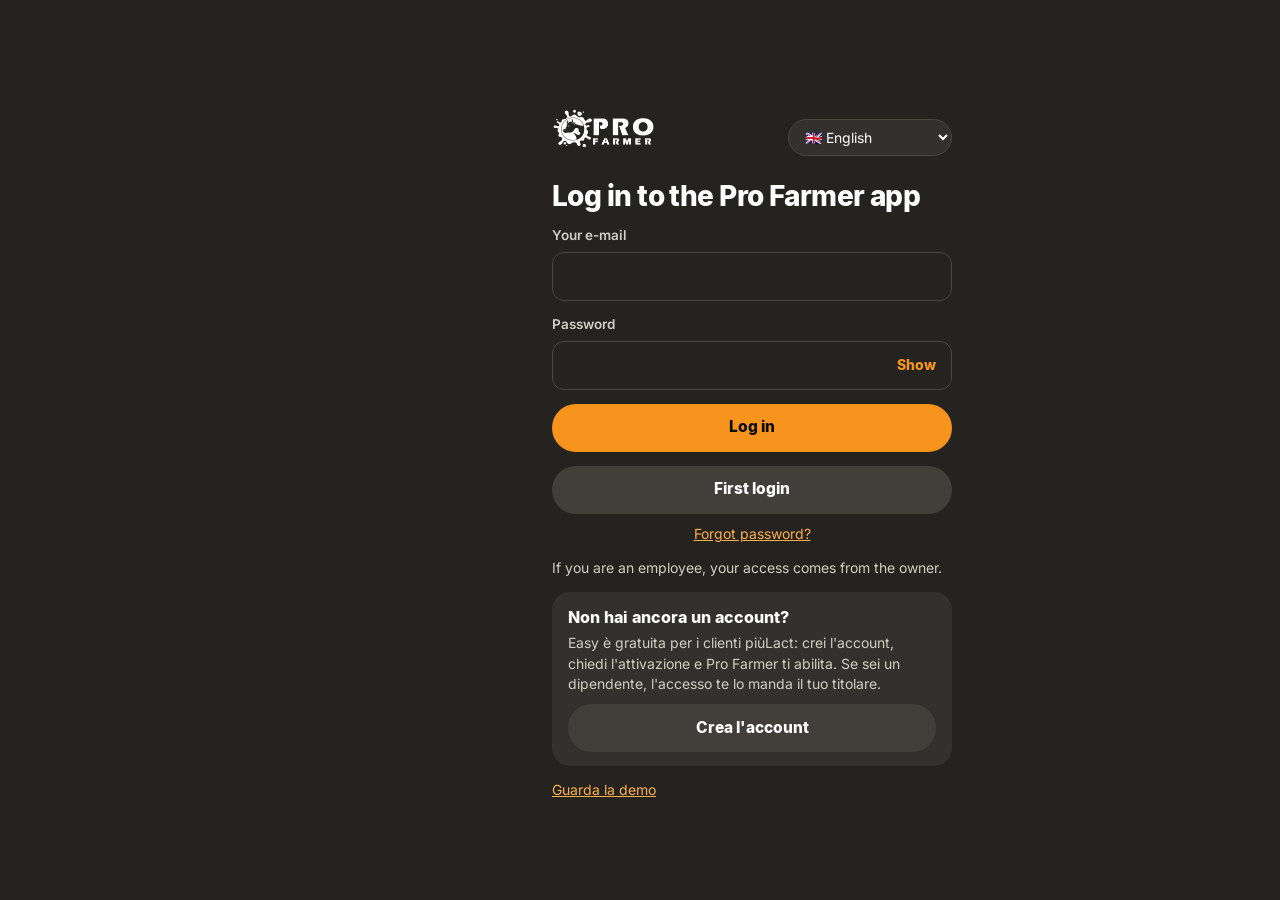
==== index.html @ bf6e0912 "Easy: tradotti gli ultimi messaggi del dipendente (senza rete, avvisi, app in pausa, quasi pronta) C" ====
<!doctype html>
<html lang="it">
<head>
<meta charset="utf-8">
<meta name="viewport" content="width=device-width, initial-scale=1, viewport-fit=cover">
<title>Pro Farmer</title>
<meta name="description" content="L’app Pro Farmer per l’allevatore: Riposa per piùLact e Presenze e turni per i dipendenti della stalla.">
<meta name="robots" content="noindex">
<meta name="theme-color" content="#242320">
<script>/* il tema prima di disegnare, così non lampeggia (2/11/2026) */
(function(){var t='scuro';try{t=localStorage.getItem('pf-tema')||'scuro'}catch(e){}
var c=t==='auto'?(matchMedia('(prefers-color-scheme: light)').matches?'chiaro':'scuro'):t;
document.documentElement.setAttribute('data-tema',c);
document.querySelector('meta[name="theme-color"]').setAttribute('content',c==='chiaro'?'#F5F2EC':'#242320');})();</script>
<meta name="apple-mobile-web-app-capable" content="yes">
<meta name="mobile-web-app-capable" content="yes">
<meta name="apple-mobile-web-app-status-bar-style" content="black-translucent">
<meta name="apple-mobile-web-app-title" content="Pro Farmer">
<link rel="manifest" href="manifest.webmanifest">
<link rel="icon" href="assets/icone/favicon-32.png" sizes="32x32">
<link rel="apple-touch-icon" href="assets/icone/apple-touch-icon.png">
<link rel="stylesheet" href="assets/pf.css?v=20261104a">
</head>
<body>
<div id="app" aria-live="polite"><p class="sotto" style="padding:40px 16px">Apro l’app…</p></div>
<div id="stampa"></div>
<script src="assets/vendor/supabase-2.45.4.js"></script>
<script src="assets/conti.js?v=20261104a"></script>
<script src="assets/settimana.js?v=20261104a"></script>
<script src="assets/documenti.js?v=20261104a"></script>
<script src="assets/lingue.js?v=20261104a"></script>
<script src="assets/antirobot.js?v=20261104a"></script>
<script>if (new URLSearchParams(location.search).has('demo')) document.write('<script src="assets/demo.js?v=20261104a"><\/script>');</script>
<script src="assets/pf.js?v=20261104a"></script>
</body>
</html>
---- assets/pf.css ----
/* App Pro Farmer · stile A «Grafite e arancio» (scelto da Giulio il 29/10/2026) */
@font-face{font-family:Inter;src:url(font/inter-400.woff2) format('woff2');font-weight:400;font-display:swap}
@font-face{font-family:Inter;src:url(font/inter-500.woff2) format('woff2');font-weight:500;font-display:swap}
@font-face{font-family:Inter;src:url(font/inter-600.woff2) format('woff2');font-weight:600;font-display:swap}
@font-face{font-family:Inter;src:url(font/inter-800.woff2) format('woff2');font-weight:800;font-display:swap}

:root{
  --fondo:#242320; --fondo-2:#33312D; --fondo-3:#423F3A; --fondo-basso:#1B1A18;
  --testo:#FFFFFF; --testo-2:#D3CDC5; --testo-3:#A9A299;
  --arancio:#F7941D; --arancio-2:#FFB04D; --inchiostro:#0E0E0E;
  --verde:#5BC08A; --rosso:#FF7A6B; --giallo:#F2C94C; --blu:#7DB7F0;
  --bordo:#4A4741; --raggio:18px;
  --sotto:env(safe-area-inset-bottom,0px); --sopra:env(safe-area-inset-top,0px);
}
/* Modalità chiara (2/11/2026): gli stessi ruoli, i colori invertiti. Si sceglie
   nel Profilo (Scuro, Chiaro, Come il telefono); la scelta sta su html[data-tema]. */
html[data-tema="chiaro"]{
  --fondo:#F5F2EC; --fondo-2:#FFFFFF; --fondo-3:#E9E4DB; --fondo-basso:#FFFFFF;
  --testo:#1C1B19; --testo-2:#4C4740; --testo-3:#7B746A;
  --arancio:#F7941D; --arancio-2:#B35F05; --inchiostro:#0E0E0E;
  --verde:#1D7F4B; --rosso:#C2382A; --giallo:#8A6700; --blu:#2463A8;
  --bordo:#DAD3C8;
  color-scheme:light;
}
html[data-tema="chiaro"] img.logo{content:url(logo-nero.png)}
html[data-tema="chiaro"] .menu{box-shadow:0 -1px 0 var(--bordo)}
html[data-tema="chiaro"] .scheda,html[data-tema="chiaro"] .foglio{box-shadow:0 1px 2px rgba(0,0,0,.06)}
html[data-tema="chiaro"] .scheda.chiara{background:var(--fondo-3)}
html[data-tema="chiaro"] .toast{background:var(--inchiostro);color:#fff}
.tema-scelta{display:flex;gap:6px;margin-top:10px}
.tema-scelta button{flex:1;min-height:40px;border-radius:99px;background:var(--fondo-3);color:var(--testo);font-weight:700;font-size:14px}
.tema-scelta button[aria-pressed="true"]{background:var(--arancio);color:var(--inchiostro)}
*{box-sizing:border-box;margin:0;padding:0}
html{-webkit-text-size-adjust:100%;text-size-adjust:100%}
body{font-family:Inter,system-ui,Arial,sans-serif;background:var(--fondo);color:var(--testo);line-height:1.45;
  min-height:100dvh;-webkit-tap-highlight-color:transparent;overscroll-behavior-y:none}
button,input,select,textarea{font:inherit;color:inherit}
button{cursor:pointer;border:0;background:none;touch-action:manipulation}
a{color:var(--arancio-2)}
:focus-visible{outline:3px solid var(--arancio-2);outline-offset:2px}
.nascosto{display:none!important}
.sr{position:absolute;width:1px;height:1px;overflow:hidden;clip:rect(0 0 0 0)}

#app{max-width:560px;margin:0 auto;min-height:100dvh;display:flex;flex-direction:column;padding-top:var(--sopra)}
#app.largo{max-width:900px}
.testa{display:flex;align-items:center;gap:12px;padding:14px 16px 6px;min-height:56px}
.testa .logo{height:28px;width:auto}
.testa h1{font-size:20px;font-weight:800;letter-spacing:-.01em;flex:1;min-width:0;overflow:hidden;text-overflow:ellipsis;white-space:nowrap}
.testa .indietro{width:40px;height:40px;border-radius:12px;background:var(--fondo-2);display:grid;place-items:center;flex:none;font-size:20px}
.corpo{flex:1;padding:8px 16px calc(96px + var(--sotto));display:flex;flex-direction:column;gap:12px}

.saluto{font-size:26px;font-weight:800;letter-spacing:-.015em;line-height:1.15}
.sotto{color:var(--testo-2);font-size:14px}
h2.sezione{font-size:13px;font-weight:700;text-transform:uppercase;letter-spacing:.07em;color:var(--testo-2);margin-top:10px}

.scheda{background:var(--fondo-2);border-radius:var(--raggio);padding:14px 16px}
.scheda.forte{background:var(--arancio);color:var(--inchiostro)}
.scheda.chiara{background:#fff;color:var(--inchiostro)}
.scheda.chiara .sotto{color:#5E5850}
.scheda.forte .sotto{color:#3A2A12}
.app-card{display:flex;gap:14px;align-items:flex-start;text-align:left;width:100%}
.app-card .ico{width:48px;height:48px;border-radius:12px;flex:none;display:grid;place-items:center;font-weight:800;font-size:22px}
.app-card img.ico{object-fit:cover}
.app-card b{display:block;font-size:17px;font-weight:800}
.app-card .sotto{display:block;margin-top:2px;font-size:13.5px}
.chip{display:inline-block;font-size:12px;font-weight:700;padding:3px 9px;border-radius:99px;background:var(--fondo-3);color:var(--testo)}
.chip.arancio{background:var(--arancio);color:var(--inchiostro)}
.chip.nero{background:var(--inchiostro);color:#fff}
.chip.verde{background:rgba(91,192,138,.18);color:var(--verde)}
.chip.rosso{background:rgba(255,122,107,.16);color:var(--rosso)}
.chip.giallo{background:rgba(242,201,76,.16);color:var(--giallo)}

.btn{display:inline-flex;align-items:center;justify-content:center;gap:8px;min-height:48px;padding:12px 18px;border-radius:99px;
  font-weight:800;font-size:15.5px;background:var(--arancio);color:var(--inchiostro);text-align:center}
.btn:active{transform:scale(.98)}
.btn[disabled]{opacity:.55}
.btn.sec{background:var(--fondo-3);color:var(--testo)}
.btn.chiaro{background:transparent;color:var(--testo);box-shadow:inset 0 0 0 1.5px var(--bordo)}
.btn.rosso{background:var(--rosso);color:var(--inchiostro)}
.btn.piccolo{min-height:38px;padding:8px 14px;font-size:14px}
.btn.pieno{width:100%}
.btn.enorme{min-height:76px;font-size:21px;width:100%}
.riga-bottoni{display:flex;gap:8px;flex-wrap:wrap}
.riga-bottoni .btn{flex:1 1 120px}
.link{color:var(--arancio-2);font-weight:600;text-decoration:underline;text-underline-offset:3px}

.orologio{font-size:64px;font-weight:800;letter-spacing:-.03em;line-height:1;text-align:center;font-variant-numeric:tabular-nums;margin-top:6px}
.data{text-align:center;color:var(--testo-2);font-size:15px}
.contatore{display:flex;flex-direction:column;align-items:center;gap:2px;text-align:center;background:var(--fondo-2);border:1px solid var(--bordo);border-radius:var(--raggio);padding:14px 16px}
.contatore .etichetta{font-size:13px;font-weight:700;color:var(--testo-3);text-transform:none}
.contatore .unita{font-size:11px;color:var(--testo-3);margin-top:-2px}
.contatore .tempo{font-size:34px;font-weight:800;letter-spacing:-.02em;line-height:1.1;font-variant-numeric:tabular-nums}
.contatore .fine{font-size:14px;color:var(--testo-2)}
.contatore .fine.oltre{color:var(--arancio-2);font-weight:700}
.contatore.oltre{border-color:var(--arancio)}

.riga{display:flex;justify-content:space-between;align-items:center;gap:10px;padding:10px 0;border-bottom:1px solid var(--bordo);font-size:14.5px}
.riga:last-child{border-bottom:0}
.riga .dx{text-align:right;color:var(--testo-2);flex:none}
.riga b{font-weight:700}
.lista-vuota{color:var(--testo-3);font-size:14px;padding:6px 0}
.persona{display:flex;align-items:center;gap:12px;padding:12px 0;border-bottom:1px solid var(--bordo)}
.persona:last-child{border-bottom:0}
.persona .avatar{width:40px;height:40px;border-radius:50%;background:var(--fondo-3);display:grid;place-items:center;font-weight:800;flex:none;position:relative}
.persona .avatar.dentro::after{content:"";position:absolute;right:-1px;bottom:-1px;width:12px;height:12px;border-radius:50%;background:var(--verde);border:2px solid var(--fondo-2)}
.persona .chi{flex:1;min-width:0}
.persona .chi b{display:block;font-weight:700}
.persona .chi>span{display:block;font-size:13px;color:var(--testo-2);margin-top:3px}
.persona .azioni{display:flex;gap:6px;flex:none}

.tab-tabella{width:100%;border-collapse:collapse;font-size:14px;font-variant-numeric:tabular-nums}
.tab-tabella th{text-align:left;font-size:11.5px;text-transform:uppercase;letter-spacing:.05em;color:var(--testo-2);font-weight:600;padding:6px 6px 6px 0}
.tab-tabella td{padding:10px 6px 10px 0;border-top:1px solid var(--bordo)}
.tab-tabella td+td,.tab-tabella th+th{text-align:right}
.tab-tabella tr.tocca{cursor:pointer}
.scorre{overflow-x:auto;-webkit-overflow-scrolling:touch}

.navsett{display:flex;align-items:center;justify-content:space-between;gap:8px}
.navsett b{font-size:16px;text-align:center;flex:1}
.navsett button{width:44px;height:44px;border-radius:12px;background:var(--fondo-2);font-size:20px;flex:none}
.giorno-turni{border-top:1px solid var(--bordo);padding:10px 0}
.giorno-turni:first-child{border-top:0}
.giorno-turni h3{font-size:14px;font-weight:700;display:flex;justify-content:space-between;align-items:center;gap:8px}
.giorno-turni h3.oggi{color:var(--arancio-2)}
.turno{display:flex;justify-content:space-between;gap:8px;font-size:14px;padding:6px 10px;margin-top:6px;border-radius:10px;background:var(--fondo-3);width:100%;text-align:left}
.turno span:last-child{color:var(--testo-2);flex:none}

/* barra in basso */
.menu{position:fixed;left:0;right:0;bottom:0;background:var(--fondo-basso);padding:6px 6px calc(6px + var(--sotto));z-index:20}
.menu .dentro{max-width:560px;margin:0 auto;display:flex;justify-content:space-around}
.menu a{flex:1;display:flex;flex-direction:column;align-items:center;gap:3px;padding:6px 2px;font-size:11.5px;font-weight:600;
  color:var(--testo-3);text-decoration:none;border-radius:12px;min-height:52px;justify-content:center}
.menu a svg{width:24px;height:24px}
.menu a.su{color:var(--arancio)}
.menu .pallino{position:absolute;margin-left:18px;margin-top:-4px;min-width:16px;height:16px;border-radius:8px;background:var(--arancio);
  color:var(--inchiostro);font-size:10.5px;font-weight:800;display:grid;place-items:center;padding:0 4px}
.menu a{position:relative}

/* moduli e fogli */
.campo{display:flex;flex-direction:column;gap:6px}
.campo label{font-size:13.5px;font-weight:600;color:var(--testo-2)}
.campo input,.campo select,.campo textarea,.tipo-riga .orari input,.nome-riga select,.spunta-nota .nota{background:var(--fondo);border:1.5px solid var(--bordo);border-radius:12px;padding:12px;
  font-size:16px;min-height:48px;width:100%}
.campo textarea{min-height:110px;resize:vertical}
.campo input:focus,.campo select:focus,.campo textarea:focus,.tipo-riga .orari input:focus,.nome-riga select:focus,.spunta-nota .nota:focus{border-color:var(--arancio);outline:0}
.campo-pw{position:relative;display:flex}
.campo-pw input{flex:1;padding-right:96px;min-width:0}
.mostra-pw{position:absolute;right:6px;top:50%;transform:translateY(-50%);background:none;border:0;color:var(--arancio);font:inherit;font-size:14px;font-weight:700;padding:8px 10px;cursor:pointer}
.spunta{display:flex;gap:10px;align-items:flex-start;font-size:15px}
.spunta input{width:22px;height:22px;accent-color:var(--arancio);flex:none;margin-top:1px}
.due{display:grid;grid-template-columns:1fr 1fr;gap:10px}
.velo{position:fixed;inset:0;background:rgba(0,0,0,.55);z-index:40;display:flex;align-items:flex-end;justify-content:center}
.foglio{background:var(--fondo-2);width:100%;max-width:560px;max-height:92dvh;overflow:auto;border-radius:22px 22px 0 0;
  padding:18px 16px calc(18px + var(--sotto));display:flex;flex-direction:column;gap:12px}
.foglio h2{font-size:20px;font-weight:800}
.foglio .chiudi{align-self:flex-end;margin-top:-6px;width:40px;height:40px;border-radius:12px;background:var(--fondo-3);font-size:18px}
.errore{color:var(--rosso);font-size:14.5px}
.avviso{background:rgba(247,148,29,.14);border:1px solid rgba(247,148,29,.5);border-radius:14px;padding:12px 14px;font-size:14.5px}
.avviso.rosso{background:rgba(255,122,107,.12);border-color:rgba(255,122,107,.5)}
.toast{position:fixed;left:50%;transform:translateX(-50%);bottom:calc(84px + var(--sotto));background:#fff;color:var(--inchiostro);
  padding:12px 18px;border-radius:99px;font-weight:700;font-size:14.5px;z-index:60;box-shadow:0 10px 30px rgba(0,0,0,.35);max-width:calc(100% - 32px);text-align:center}

/* accesso */
.accesso{padding:12vh 20px calc(80px + var(--sotto));display:flex;flex-direction:column;gap:14px;max-width:440px;margin:0 auto;width:100%}
.accesso .logo{height:40px;width:auto;align-self:flex-start;margin-bottom:18px}
.accesso .chi-sono{margin:-12px 0 4px;overflow-wrap:break-word}
.accesso .chi-sono a{color:var(--arancio-2);font-weight:700}
.accesso .passi{margin:-4px 0 4px;padding-left:22px;display:flex;flex-direction:column;gap:6px;color:var(--testo-2)}
.accesso .passi li::marker{color:var(--arancio);font-weight:800}
.accesso h1{font-size:28px;font-weight:800;letter-spacing:-.02em;line-height:1.15}

/* demo */
.barra-demo{background:var(--arancio);color:var(--inchiostro);font-size:13px;font-weight:700;padding:8px 12px;display:flex;gap:8px;
  align-items:center;justify-content:center;flex-wrap:wrap}
.barra-demo select{background:#fff;border:0;border-radius:8px;padding:4px 6px;font-weight:700;font-size:13px;color:var(--inchiostro)}
.barra-demo button{text-decoration:underline;font-weight:700}

/* esito della timbratura */
.esito{position:fixed;inset:0;z-index:55;display:flex;flex-direction:column;align-items:center;justify-content:center;gap:10px;
  padding:24px;text-align:center;background:var(--fondo)}
.esito .segno{width:96px;height:96px;border-radius:50%;display:grid;place-items:center;font-size:52px;font-weight:800}
.esito.ok .segno{background:var(--verde);color:var(--inchiostro)}
.esito.no .segno{background:var(--rosso);color:var(--inchiostro)}
.esito h2{font-size:28px;font-weight:800}
.esito p{color:var(--testo-2);font-size:17px}

/* foglio da stampare (riepilogo e documenti) */
@media print{
  body{background:#fff;color:#000}
  #app,.menu,.velo,.toast{display:none!important}
  #stampa{display:block!important}
}
#stampa{display:none}

@media (min-width:768px){
  .corpo{padding-top:16px}
  .saluto{font-size:30px}
}
@media (prefers-reduced-motion:reduce){*{transition:none!important;animation:none!important}}
abbr{text-decoration:none}
.btn svg{width:28px;height:28px;flex:none}
.scheda.forte .ico svg,.app-card .ico svg{width:28px;height:28px}
#mese-dati{display:flex;flex-direction:column;gap:12px}

/* i documenti (nomina, informativa) */
.punti{padding-left:18px;display:flex;flex-direction:column;gap:6px;font-size:14.5px}
.doc{font-size:14.5px;line-height:1.55;display:flex;flex-direction:column;gap:8px}
.doc h2{font-size:19px;font-weight:800}
.doc h3{font-size:15px;font-weight:800;margin-top:6px}
.doc ul{padding-left:18px;display:flex;flex-direction:column;gap:4px}
.doc .doc-nota{color:var(--testo-2);font-size:13px}
.doc-stampa{color:#000;font-family:Inter,Arial,sans-serif;padding:12mm;font-size:10.5pt}
.doc-stampa .doc-nota{color:#444}
.doc-stampa .doc-firma{margin-top:14mm}
a.btn{text-decoration:none}

/* Controllo anti-robot (Cloudflare Turnstile): si vede solo se Cloudflare chiede di spuntare la casella */
.antirobot{display:none;margin-top:8px;padding:12px;border:1px solid var(--bordo);border-radius:14px;background:var(--fondo-2)}
.antirobot.aperto{display:block}
.antirobot-testo{margin:0 0 10px;font-size:13.5px;color:var(--testo-2)}
.antirobot-widget{border-radius:10px;overflow:hidden;line-height:0}
.antirobot-widget.stretto{display:flex;justify-content:center;overflow:visible}
.antirobot-fisso.aperto{position:fixed;left:16px;right:16px;bottom:calc(16px + var(--sotto));max-width:420px;margin:0 auto;z-index:9999;box-shadow:0 12px 40px rgba(0,0,0,.5)}

/* il cruscotto del mese (31/10/2026) */
.cruscotto{display:grid;grid-template-columns:repeat(3,minmax(0,1fr));gap:10px}
.cruscotto .cifra{background:var(--fondo-2);border:1px solid var(--bordo);border-radius:var(--raggio);padding:12px 14px;display:flex;flex-direction:column;gap:2px;min-width:0}
.cruscotto .cifra span{font-size:12px;font-weight:700;color:var(--testo-3)}
.cruscotto .cifra b{font-size:24px;font-weight:800;letter-spacing:-.02em;font-variant-numeric:tabular-nums;overflow-wrap:anywhere}
.cruscotto .cifra small{font-size:12px;color:var(--testo-2)}
.cruscotto .cifra.forte{background:var(--arancio);border-color:var(--arancio);color:var(--inchiostro)}
.cruscotto .cifra.forte span{color:var(--inchiostro)}
.tab-tabella tr.totale td{border-top:2px solid var(--bordo)}
@media (max-width:520px){.cruscotto{grid-template-columns:1fr 1fr}.cruscotto .cifra.forte{grid-column:1 / -1;order:-1}}

/* la settimana a griglia, come il foglio Excel (31/10/2026) */
.griglia{overflow-x:auto;-webkit-overflow-scrolling:touch;border:1px solid var(--bordo);border-radius:var(--raggio);background:var(--fondo-2)}
.griglia table{border-collapse:separate;border-spacing:0;min-width:860px;width:100%}
.griglia th,.griglia td{border-bottom:1px solid var(--bordo);vertical-align:top;padding:0}
.griglia thead th{font-size:13px;font-weight:800;padding:10px 6px;text-align:left;color:var(--testo-2);position:sticky;top:0;background:var(--fondo-2)}
.griglia thead th.oggi{color:var(--arancio)}
.griglia tbody th{position:sticky;left:0;background:var(--fondo-2);text-align:left;padding:8px 10px;width:150px;min-width:150px;z-index:1;border-right:1px solid var(--bordo)}
.griglia tbody th b{display:block;font-size:13px;line-height:1.25}
.griglia tbody th small{display:block;font-size:12px;color:var(--testo-3);font-weight:600;font-variant-numeric:tabular-nums}
.griglia tr.area th{background:var(--fondo-3);font-size:12px;letter-spacing:.06em;text-transform:uppercase;color:var(--testo-2);padding:6px 10px}
.griglia .cella{display:flex;flex-direction:column;gap:2px;width:100%;min-height:52px;padding:8px 6px;text-align:left;background:none;border:0;color:var(--testo);font:inherit;font-size:13px;cursor:pointer}
.griglia .cella:hover{background:var(--fondo-3)}
.griglia .cella small{color:var(--testo-3);font-size:11px}
.griglia .cella .vuota{color:var(--testo-3)}
.griglia tr.festa th,.griglia tr.festa td{background:rgba(247,148,29,.08)}
.griglia tr.lavori .cella .lav{display:-webkit-box;-webkit-line-clamp:3;-webkit-box-orient:vertical;overflow:hidden;font-size:12px;color:var(--testo-2);border-bottom:1px dashed var(--bordo);padding-bottom:3px}
.avvisi-sett{background:rgba(255,122,107,.08);border:1px solid rgba(255,122,107,.35);border-radius:var(--raggio);padding:10px 14px}
.avvisi-sett summary{cursor:pointer}
.avvisi-sett ul{margin:8px 0 4px;padding-left:18px;display:flex;flex-direction:column;gap:4px;font-size:14px}
.tipo-riga .orari{display:flex;flex-wrap:wrap;align-items:center;gap:6px;margin-top:8px}
.tipo-riga .orari input{width:auto;min-width:0;flex:0 1 128px;padding:8px 10px;color-scheme:dark}
.tipo-riga .orari span{color:var(--testo-3);font-size:13px}
.nome-riga select{max-width:62%;padding:8px 10px}
.lista-spunte{display:flex;flex-direction:column;gap:6px}
.spunta-nota{display:flex;align-items:center;gap:8px;justify-content:space-between}
.spunta-nota .nota{flex:0 1 45%;min-width:0;padding:6px 8px;font-size:14px}
.lavoro{font-size:14px;color:var(--testo-2);border-left:3px solid var(--arancio);padding:2px 0 2px 10px;margin:6px 0;white-space:pre-line}
.avvisi-box{border:1px solid var(--arancio)}
.cifra-stalla{display:flex;flex-direction:column;gap:2px;color:inherit}
.cifra-stalla b{font-size:44px;font-weight:800;letter-spacing:-.02em;line-height:1.05;font-variant-numeric:tabular-nums}
.cifra-stalla b small{font-size:18px;font-weight:700;opacity:.75}
.riga.cosa{color:inherit;text-decoration:none}
.riga.cosa:last-child{border-bottom:0}
.btn.enorme.uscita{background:var(--testo);color:var(--fondo)}
.contatore .tempo{font-size:44px}
.vista-giorno{display:none;flex-direction:column;gap:12px}
.giorni-scelta{display:grid;grid-template-columns:repeat(7,1fr);gap:4px}
.giorni-scelta button{display:flex;flex-direction:column;align-items:center;padding:6px 0;border-radius:12px;background:var(--fondo-2);font-weight:800;font-size:17px;min-height:52px}
.giorni-scelta button small{font-size:11px;font-weight:600;color:var(--testo-2);text-transform:uppercase}
.giorni-scelta button.oggi small{color:var(--arancio)}
.giorni-scelta button[aria-selected="true"]{background:var(--arancio);color:var(--inchiostro)}
.giorni-scelta button[aria-selected="true"] small{color:var(--inchiostro)}
.riga-giorno{display:flex;justify-content:space-between;align-items:center;gap:10px;width:100%;text-align:left;padding:11px 0;border-bottom:1px solid var(--bordo);min-height:52px}
.riga-giorno:last-child{border-bottom:0}
.riga-giorno>span:first-child{display:flex;flex-direction:column;min-width:0}
.riga-giorno small{font-size:12.5px;color:var(--testo-2);font-weight:500}
.riga-giorno .chi{text-align:right;font-weight:700;font-size:14.5px}
.riga-giorno .vuota{color:var(--arancio);font-weight:700}
@media (max-width:699px){.vista-giorno{display:flex}.griglia{display:none}}
/* lingua (3/11/2026) */
.testa-accesso{display:flex;justify-content:space-between;align-items:center;gap:12px}
.scelta-lingua{background:var(--fondo-2);color:var(--testo);border:1px solid var(--bordo);border-radius:99px;padding:8px 12px;font:inherit;font-size:14px;max-width:60%}
.riga .scelta-lingua{max-width:100%}
[dir="rtl"] .riga .dx,[dir="rtl"] .riga-giorno .chi{text-align:left}
[dir="rtl"] .contatore .tempo,[dir="rtl"] .orologio{direction:ltr;unicode-bidi:isolate}

/* sul computer il menu sta a sinistra (3/11/2026) */
@media (min-width:1000px){
  body{padding-left:224px}
  .menu{top:0;right:auto;width:224px;padding:24px 12px;border-right:1px solid var(--bordo)}
  .menu .dentro{flex-direction:column;justify-content:flex-start;gap:4px;max-width:none}
  .menu a{flex:none;flex-direction:row;justify-content:flex-start;gap:12px;font-size:15px;padding:10px 14px;min-height:48px}
  .menu a.su{background:var(--fondo-2)}
  .menu .pallino{position:static;margin:0 0 0 auto}
  .corpo{padding-bottom:40px}
  #app.largo{max-width:1100px}
}
.campo .scelta-lingua{max-width:100%;width:100%;min-height:48px;border-radius:12px;font-size:16px}
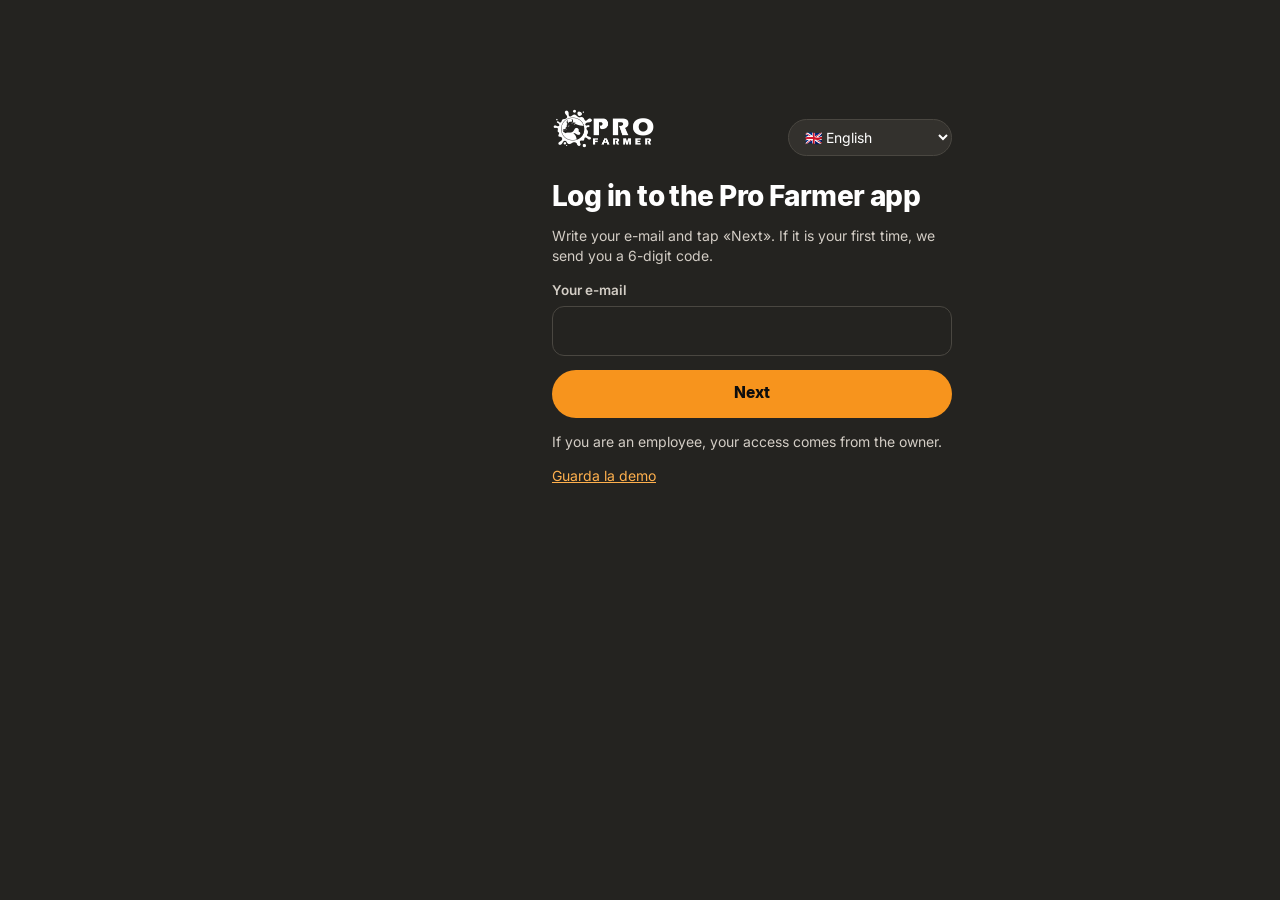
==== commit 6fc64b68: "Easy ?v=20261121b: porta unica dell'accesso (e-mail e «Avanti», poi password o codice); via «Primo a" ====
--- a/index.html
+++ b/index.html
@@ -2,6 +2,8 @@
 <html lang="it">
 <head>
 <meta charset="utf-8">
+<!-- la pagina parla solo con Supabase e i servizi dichiarati (controllo di sicurezza della Classe, 10/11/2026, punto 4) -->
+<meta http-equiv="Content-Security-Policy" content="connect-src 'self' https://gmhmxybqmkcmnbjdnslz.supabase.co wss://gmhmxybqmkcmnbjdnslz.supabase.co https://nominatim.openstreetmap.org https://challenges.cloudflare.com data: blob:; object-src 'none'; base-uri 'self'; form-action 'self'">
 <meta name="viewport" content="width=device-width, initial-scale=1, viewport-fit=cover">
 <title>Pro Farmer</title>
 <meta name="description" content="L’app Pro Farmer per l’allevatore: Riposa per piùLact e Presenze e turni per i dipendenti della stalla.">
@@ -19,18 +21,18 @@
 <link rel="manifest" href="manifest.webmanifest">
 <link rel="icon" href="assets/icone/favicon-32.png" sizes="32x32">
 <link rel="apple-touch-icon" href="assets/icone/apple-touch-icon.png">
-<link rel="stylesheet" href="assets/pf.css?v=20261104a">
+<link rel="stylesheet" href="assets/pf.css?v=20261121b">
 </head>
 <body>
 <div id="app" aria-live="polite"><p class="sotto" style="padding:40px 16px">Apro l’app…</p></div>
 <div id="stampa"></div>
 <script src="assets/vendor/supabase-2.45.4.js"></script>
-<script src="assets/conti.js?v=20261104a"></script>
-<script src="assets/settimana.js?v=20261104a"></script>
-<script src="assets/documenti.js?v=20261104a"></script>
-<script src="assets/lingue.js?v=20261104a"></script>
-<script src="assets/antirobot.js?v=20261104a"></script>
-<script>if (new URLSearchParams(location.search).has('demo')) document.write('<script src="assets/demo.js?v=20261104a"><\/script>');</script>
-<script src="assets/pf.js?v=20261104a"></script>
+<script src="assets/conti.js?v=20261121b"></script>
+<script src="assets/settimana.js?v=20261121b"></script>
+<script src="assets/documenti.js?v=20261121b"></script>
+<script src="assets/lingue.js?v=20261121b"></script>
+<script src="assets/antirobot.js?v=20261121b"></script>
+<script>if (new URLSearchParams(location.search).has('demo')) document.write('<script src="assets/demo.js?v=20261121b"><\/script>');</script>
+<script src="assets/pf.js?v=20261121b"></script>
 </body>
 </html>
